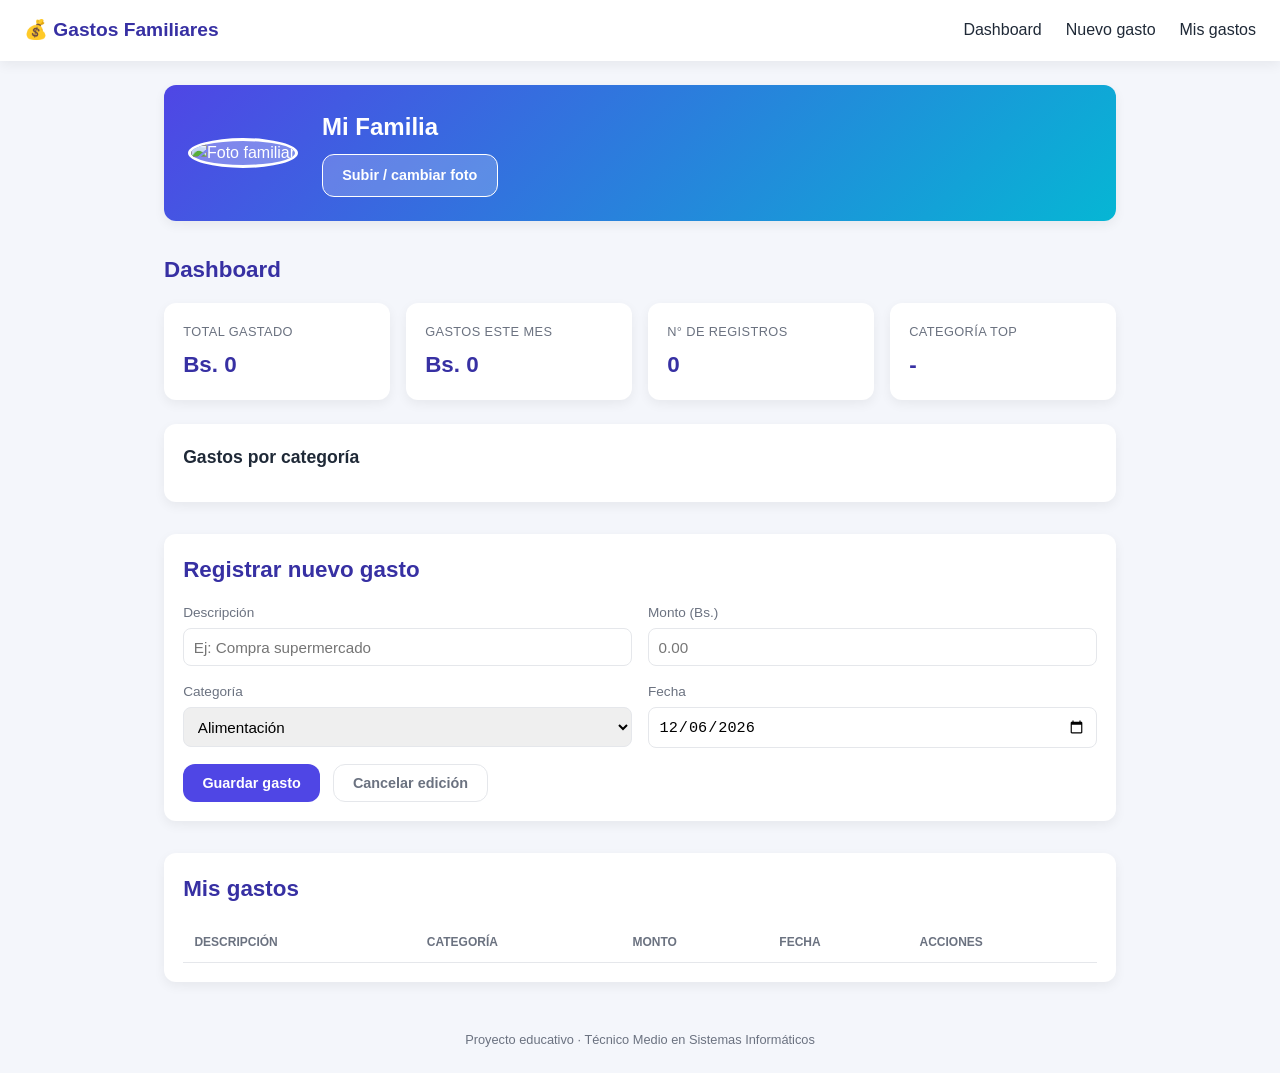
==== index.html @ 069a08f0 "Add files via upload" ====
<!DOCTYPE html>
<html lang="es">
<head>
  <meta charset="UTF-8" />
  <meta name="viewport" content="width=device-width, initial-scale=1.0" />
  <title>Gastos Familiares</title>
  <link rel="stylesheet" href="css/style.css" />
</head>
<body>

  <!-- HEADER -->
  <header class="header">
    <div class="header__left">
      <span class="header__logo">💰 Gastos Familiares</span>
    </div>
    <button class="hamburger" id="hamburgerBtn" aria-label="Abrir menú">
      <span></span>
      <span></span>
      <span></span>
    </button>
    <nav class="nav" id="navMenu">
      <a href="#dashboard" class="nav__link">Dashboard</a>
      <a href="#nuevo-gasto" class="nav__link">Nuevo gasto</a>
      <a href="#lista-gastos" class="nav__link">Mis gastos</a>
    </nav>
  </header>

  <main class="main">

    <!-- SECCIÓN: FOTO FAMILIAR -->
    <section class="familia-card">
      <div class="familia-card__foto">
        <img id="fotoFamiliar" src="" alt="Foto familiar" />
      </div>
      <div class="familia-card__info">
        <h2 id="nombreFamilia">Mi Familia</h2>
        <label class="btn btn--secondary" for="inputFoto">Subir / cambiar foto</label>
        <input type="file" id="inputFoto" accept="image/*" hidden />
      </div>
    </section>

    <!-- DASHBOARD -->
    <section id="dashboard" class="dashboard">
      <h2 class="section-title">Dashboard</h2>

      <div class="stats-grid">
        <div class="stat-card">
          <span class="stat-card__label">Total gastado</span>
          <span class="stat-card__value" id="statTotal">Bs. 0</span>
        </div>
        <div class="stat-card">
          <span class="stat-card__label">Gastos este mes</span>
          <span class="stat-card__value" id="statMes">Bs. 0</span>
        </div>
        <div class="stat-card">
          <span class="stat-card__label">N° de registros</span>
          <span class="stat-card__value" id="statCantidad">0</span>
        </div>
        <div class="stat-card">
          <span class="stat-card__label">Categoría top</span>
          <span class="stat-card__value" id="statCategoriaTop">-</span>
        </div>
      </div>

      <div class="categorias-breakdown">
        <h3 class="section-subtitle">Gastos por categoría</h3>
        <div id="categoriasContainer"></div>
      </div>
    </section>

    <!-- FORMULARIO NUEVO GASTO -->
    <section id="nuevo-gasto" class="form-section">
      <h2 class="section-title">Registrar nuevo gasto</h2>
      <form id="formGasto" class="form-gasto">
        <input type="hidden" id="gastoId" />

        <div class="form-group">
          <label for="descripcion">Descripción</label>
          <input type="text" id="descripcion" required placeholder="Ej: Compra supermercado" />
        </div>

        <div class="form-group">
          <label for="monto">Monto (Bs.)</label>
          <input type="number" id="monto" step="0.01" min="0" required placeholder="0.00" />
        </div>

        <div class="form-group">
          <label for="categoria">Categoría</label>
          <select id="categoria">
            <option value="Alimentación">Alimentación</option>
            <option value="Transporte">Transporte</option>
            <option value="Servicios">Servicios</option>
            <option value="Salud">Salud</option>
            <option value="Educación">Educación</option>
            <option value="Entretenimiento">Entretenimiento</option>
            <option value="Otros">Otros</option>
          </select>
        </div>

        <div class="form-group">
          <label for="fecha">Fecha</label>
          <input type="date" id="fecha" required />
        </div>

        <div class="form-actions">
          <button type="submit" class="btn btn--primary" id="btnGuardar">Guardar gasto</button>
          <button type="button" class="btn btn--ghost" id="btnCancelar" hidden>Cancelar edición</button>
        </div>
      </form>
    </section>

    <!-- LISTA DE GASTOS -->
    <section id="lista-gastos" class="lista-section">
      <h2 class="section-title">Mis gastos</h2>
      <div class="tabla-wrapper">
        <table class="tabla-gastos">
          <thead>
            <tr>
              <th>Descripción</th>
              <th>Categoría</th>
              <th>Monto</th>
              <th>Fecha</th>
              <th>Acciones</th>
            </tr>
          </thead>
          <tbody id="tablaGastosBody">
            <!-- filas generadas por JS -->
          </tbody>
        </table>
      </div>
    </section>

  </main>

  <footer class="footer">
    <p>Proyecto educativo · Técnico Medio en Sistemas Informáticos</p>
  </footer>

  <script src="https://cdn.jsdelivr.net/npm/@supabase/supabase-js@2"></script>
  <script src="js/supabaseClient.js"></script>
  <script src="js/app.js"></script>
</body>
</html>
---- css/style.css ----
/* ================= VARIABLES ================= */
:root {
  --color-bg: #f4f6fb;
  --color-surface: #ffffff;
  --color-primary: #4f46e5;
  --color-primary-dark: #3730a3;
  --color-secondary: #06b6d4;
  --color-text: #1f2937;
  --color-text-light: #6b7280;
  --color-border: #e5e7eb;
  --color-danger: #ef4444;
  --color-success: #10b981;
  --radius: 12px;
  --shadow: 0 4px 12px rgba(0, 0, 0, 0.06);
  --transition: 0.2s ease;
}

* { box-sizing: border-box; margin: 0; padding: 0; }

body {
  font-family: "Segoe UI", Roboto, Arial, sans-serif;
  background: var(--color-bg);
  color: var(--color-text);
  line-height: 1.5;
}

.section-title {
  font-size: 1.4rem;
  margin-bottom: 1rem;
  color: var(--color-primary-dark);
}

.section-subtitle {
  font-size: 1.1rem;
  margin-bottom: 0.8rem;
}

/* ================= HEADER ================= */
.header {
  display: flex;
  align-items: center;
  justify-content: space-between;
  background: var(--color-surface);
  padding: 1rem 1.5rem;
  box-shadow: var(--shadow);
  position: sticky;
  top: 0;
  z-index: 100;
}

.header__logo {
  font-size: 1.2rem;
  font-weight: 700;
  color: var(--color-primary-dark);
}

.nav {
  display: flex;
  gap: 1.5rem;
}

.nav__link {
  text-decoration: none;
  color: var(--color-text);
  font-weight: 500;
  transition: color var(--transition);
}

.nav__link:hover {
  color: var(--color-primary);
}

/* Hamburguesa (oculta en escritorio) */
.hamburger {
  display: none;
  flex-direction: column;
  justify-content: space-between;
  width: 26px;
  height: 20px;
  background: none;
  border: none;
  cursor: pointer;
}

.hamburger span {
  display: block;
  height: 3px;
  width: 100%;
  background: var(--color-text);
  border-radius: 2px;
  transition: transform var(--transition), opacity var(--transition);
}

.hamburger.active span:nth-child(1) { transform: translateY(8px) rotate(45deg); }
.hamburger.active span:nth-child(2) { opacity: 0; }
.hamburger.active span:nth-child(3) { transform: translateY(-9px) rotate(-45deg); }

/* ================= MAIN ================= */
.main {
  max-width: 1000px;
  margin: 0 auto;
  padding: 1.5rem;
  display: flex;
  flex-direction: column;
  gap: 2rem;
}

/* ================= FAMILIA CARD ================= */
.familia-card {
  background: linear-gradient(135deg, var(--color-primary), var(--color-secondary));
  border-radius: var(--radius);
  padding: 1.5rem;
  display: flex;
  align-items: center;
  gap: 1.5rem;
  color: #fff;
  box-shadow: var(--shadow);
}

.familia-card__foto img {
  width: 90px;
  height: 90px;
  border-radius: 50%;
  object-fit: cover;
  background: rgba(255, 255, 255, 0.3);
  border: 3px solid #fff;
}

.familia-card__info h2 {
  margin-bottom: 0.6rem;
}

/* ================= BOTONES ================= */
.btn {
  display: inline-block;
  padding: 0.6rem 1.2rem;
  border-radius: var(--radius);
  border: none;
  cursor: pointer;
  font-weight: 600;
  font-size: 0.9rem;
  transition: transform var(--transition), background var(--transition);
}

.btn:hover { transform: translateY(-1px); }

.btn--primary {
  background: var(--color-primary);
  color: #fff;
}

.btn--primary:hover { background: var(--color-primary-dark); }

.btn--secondary {
  background: rgba(255, 255, 255, 0.2);
  color: #fff;
  border: 1px solid #fff;
}

.btn--ghost {
  background: transparent;
  color: var(--color-text-light);
  border: 1px solid var(--color-border);
}

.btn--small {
  padding: 0.35rem 0.7rem;
  font-size: 0.8rem;
}

.btn--edit { background: var(--color-secondary); color: #fff; }
.btn--delete { background: var(--color-danger); color: #fff; }

/* ================= STATS GRID ================= */
.stats-grid {
  display: grid;
  grid-template-columns: repeat(4, 1fr);
  gap: 1rem;
  margin-bottom: 1.5rem;
}

.stat-card {
  background: var(--color-surface);
  border-radius: var(--radius);
  box-shadow: var(--shadow);
  padding: 1.2rem;
  display: flex;
  flex-direction: column;
  gap: 0.4rem;
}

.stat-card__label {
  font-size: 0.8rem;
  color: var(--color-text-light);
  text-transform: uppercase;
  letter-spacing: 0.03em;
}

.stat-card__value {
  font-size: 1.4rem;
  font-weight: 700;
  color: var(--color-primary-dark);
}

/* ================= CATEGORIAS BREAKDOWN ================= */
.categorias-breakdown {
  background: var(--color-surface);
  border-radius: var(--radius);
  padding: 1.2rem;
  box-shadow: var(--shadow);
}

.categoria-bar {
  margin-bottom: 0.9rem;
}

.categoria-bar__label {
  display: flex;
  justify-content: space-between;
  font-size: 0.85rem;
  margin-bottom: 0.3rem;
  color: var(--color-text-light);
}

.categoria-bar__track {
  background: var(--color-bg);
  border-radius: 20px;
  overflow: hidden;
  height: 10px;
}

.categoria-bar__fill {
  height: 100%;
  background: linear-gradient(90deg, var(--color-primary), var(--color-secondary));
  border-radius: 20px;
  transition: width 0.4s ease;
}

/* ================= FORMULARIO ================= */
.form-section,
.lista-section {
  background: var(--color-surface);
  border-radius: var(--radius);
  padding: 1.2rem;
  box-shadow: var(--shadow);
}

.form-gasto {
  display: grid;
  grid-template-columns: repeat(2, 1fr);
  gap: 1rem;
}

.form-group {
  display: flex;
  flex-direction: column;
  gap: 0.3rem;
}

.form-group label {
  font-size: 0.85rem;
  color: var(--color-text-light);
}

.form-group input,
.form-group select {
  padding: 0.6rem;
  border: 1px solid var(--color-border);
  border-radius: 8px;
  font-size: 0.95rem;
}

.form-actions {
  grid-column: 1 / -1;
  display: flex;
  gap: 0.8rem;
}

/* ================= TABLA ================= */
.tabla-wrapper {
  overflow-x: auto;
}

.tabla-gastos {
  width: 100%;
  border-collapse: collapse;
}

.tabla-gastos th,
.tabla-gastos td {
  text-align: left;
  padding: 0.7rem;
  border-bottom: 1px solid var(--color-border);
  font-size: 0.9rem;
}

.tabla-gastos th {
  color: var(--color-text-light);
  text-transform: uppercase;
  font-size: 0.75rem;
}

.tabla-gastos td .acciones {
  display: flex;
  gap: 0.4rem;
}

/* ================= FOOTER ================= */
.footer {
  text-align: center;
  padding: 1.5rem;
  color: var(--color-text-light);
  font-size: 0.8rem;
}

/* ================= RESPONSIVE ================= */
@media (max-width: 768px) {
  .hamburger {
    display: flex;
  }

  .nav {
    position: absolute;
    top: 100%;
    left: 0;
    right: 0;
    background: var(--color-surface);
    flex-direction: column;
    gap: 0;
    max-height: 0;
    overflow: hidden;
    transition: max-height var(--transition);
    box-shadow: var(--shadow);
  }

  .nav.active {
    max-height: 300px;
  }

  .nav__link {
    padding: 1rem 1.5rem;
    border-bottom: 1px solid var(--color-border);
  }

  .stats-grid {
    grid-template-columns: repeat(2, 1fr);
  }

  .form-gasto {
    grid-template-columns: 1fr;
  }

  .familia-card {
    flex-direction: column;
    text-align: center;
  }

  /* Tabla -> tarjetas en móvil */
  .tabla-gastos thead {
    display: none;
  }

  .tabla-gastos, .tabla-gastos tbody, .tabla-gastos tr, .tabla-gastos td {
    display: block;
    width: 100%;
  }

  .tabla-gastos tr {
    margin-bottom: 1rem;
    border: 1px solid var(--color-border);
    border-radius: var(--radius);
    padding: 0.6rem;
  }

  .tabla-gastos td {
    border: none;
    padding: 0.4rem 0.2rem;
  }

  .tabla-gastos td::before {
    content: attr(data-label);
    font-weight: 600;
    color: var(--color-text-light);
    display: inline-block;
    width: 110px;
  }
}

@media (max-width: 480px) {
  .stats-grid {
    grid-template-columns: 1fr;
  }
}
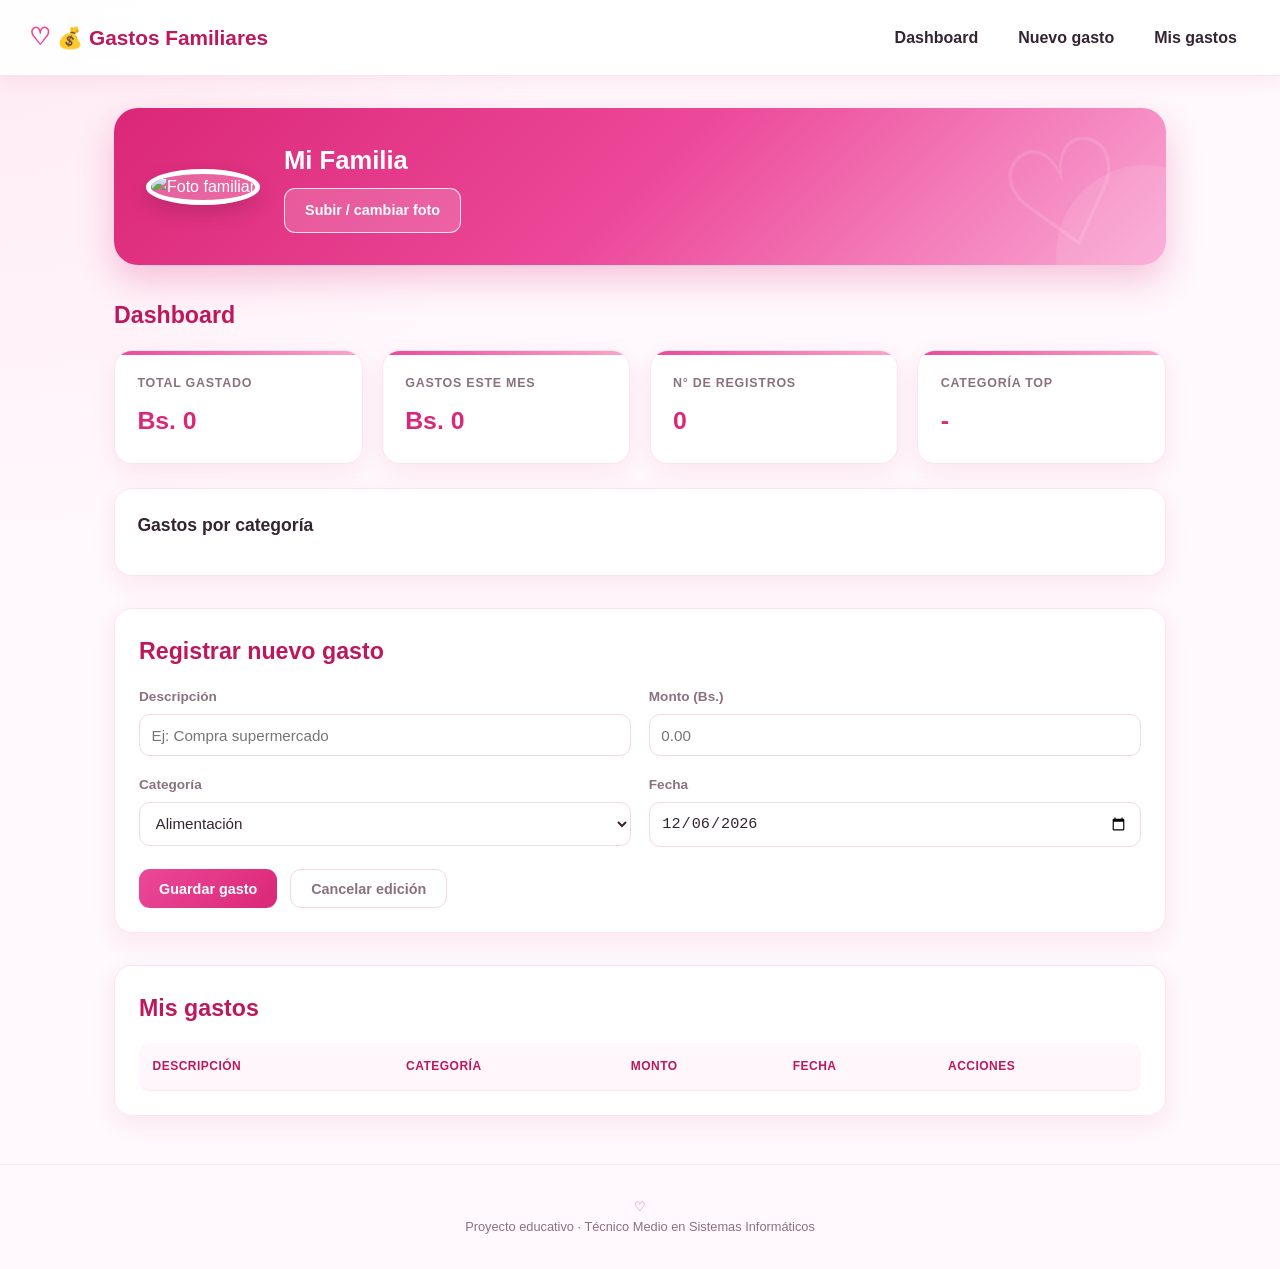
==== commit 1d850964: "Add files via upload segunda parte: toasts, auth y RLS" ====
--- a/index.html
+++ b/index.html
@@ -136,8 +136,10 @@
     <p>Proyecto educativo · Técnico Medio en Sistemas Informáticos</p>
   </footer>
 
-  <script src="https://cdn.jsdelivr.net/npm/@supabase/supabase-js@2"></script>
-  <script src="js/supabaseClient.js"></script>
-  <script src="js/app.js"></script>
+ <script src="https://cdn.jsdelivr.net/npm/@supabase/supabase-js@2"></script>
+<script src="js/supabaseClient.js"></script>
+<script src="js/toast.js"></script>
+<script src="js/auth.js"></script>
+<script src="js/app.js"></script> 
 </body>
 </html>
--- a/css/style.css
+++ b/css/style.css
@@ -1,335 +1,810 @@
-/* ================= VARIABLES ================= */
+/* =====================================================
+   💗 GASTOS FAMILIARES — ESTILO ROSA MODERNO
+   ===================================================== */
+
 :root {
-  --color-bg: #f4f6fb;
+  --pink-50: #fff7fb;
+  --pink-100: #ffe4f0;
+  --pink-200: #ffc9df;
+  --pink-300: #f9a8c9;
+  --pink-400: #f472a8;
+  --pink-500: #ec4899;
+  --pink-600: #db2777;
+  --pink-700: #be185d;
+
+  --color-bg: #fff8fc;
   --color-surface: #ffffff;
-  --color-primary: #4f46e5;
-  --color-primary-dark: #3730a3;
-  --color-secondary: #06b6d4;
-  --color-text: #1f2937;
-  --color-text-light: #6b7280;
-  --color-border: #e5e7eb;
-  --color-danger: #ef4444;
-  --color-success: #10b981;
-  --radius: 12px;
-  --shadow: 0 4px 12px rgba(0, 0, 0, 0.06);
-  --transition: 0.2s ease;
-}
-
-* { box-sizing: border-box; margin: 0; padding: 0; }
+  --color-primary: #ec4899;
+  --color-primary-dark: #be185d;
+  --color-secondary: #f9a8c9;
+
+  --color-text: #352431;
+  --color-text-light: #8b7180;
+  --color-border: #f5d7e5;
+
+  --color-danger: #ef476f;
+  --color-success: #22c55e;
+
+  --radius: 18px;
+  --shadow: 0 8px 25px rgba(190, 24, 93, 0.08);
+  --shadow-hover: 0 14px 30px rgba(190, 24, 93, 0.14);
+
+  --transition: 0.25s ease;
+}
+
+
+/* =====================================================
+   RESET
+   ===================================================== */
+
+* {
+  box-sizing: border-box;
+  margin: 0;
+  padding: 0;
+}
+
+html {
+  scroll-behavior: smooth;
+}
 
 body {
   font-family: "Segoe UI", Roboto, Arial, sans-serif;
-  background: var(--color-bg);
+  background:
+    radial-gradient(circle at top left, #ffeaf3 0, transparent 30%),
+    var(--color-bg);
   color: var(--color-text);
-  line-height: 1.5;
-}
+  line-height: 1.6;
+}
+
+
+/* =====================================================
+   TITULOS
+   ===================================================== */
 
 .section-title {
-  font-size: 1.4rem;
+  font-size: 1.45rem;
   margin-bottom: 1rem;
   color: var(--color-primary-dark);
+  font-weight: 800;
 }
 
 .section-subtitle {
   font-size: 1.1rem;
   margin-bottom: 0.8rem;
-}
-
-/* ================= HEADER ================= */
+  font-weight: 700;
+}
+
+
+/* =====================================================
+   HEADER
+   ===================================================== */
+
 .header {
   display: flex;
   align-items: center;
   justify-content: space-between;
-  background: var(--color-surface);
-  padding: 1rem 1.5rem;
-  box-shadow: var(--shadow);
+
+  background: rgba(255, 255, 255, 0.95);
+  backdrop-filter: blur(10px);
+
+  padding: 1rem 1.8rem;
+
+  box-shadow: 0 4px 20px rgba(190, 24, 93, 0.08);
+
+  border-bottom: 1px solid var(--pink-100);
+
   position: sticky;
   top: 0;
   z-index: 100;
 }
 
 .header__logo {
-  font-size: 1.2rem;
-  font-weight: 700;
+  font-size: 1.3rem;
+  font-weight: 800;
   color: var(--color-primary-dark);
-}
+
+  display: flex;
+  align-items: center;
+  gap: 0.4rem;
+}
+
+.header__logo::before {
+  content: "♡";
+  font-size: 1.5rem;
+  color: var(--pink-500);
+}
+
+
+/* =====================================================
+   NAVEGACION
+   ===================================================== */
 
 .nav {
   display: flex;
-  gap: 1.5rem;
+  gap: 0.7rem;
 }
 
 .nav__link {
   text-decoration: none;
   color: var(--color-text);
-  font-weight: 500;
-  transition: color var(--transition);
+
+  font-weight: 600;
+
+  padding: 0.55rem 0.9rem;
+  border-radius: 10px;
+
+  transition: all var(--transition);
 }
 
 .nav__link:hover {
-  color: var(--color-primary);
-}
-
-/* Hamburguesa (oculta en escritorio) */
+  background: var(--pink-100);
+  color: var(--pink-600);
+  transform: translateY(-2px);
+}
+
+
+/* =====================================================
+   MENU HAMBURGUESA
+   ===================================================== */
+
 .hamburger {
   display: none;
+
   flex-direction: column;
   justify-content: space-between;
-  width: 26px;
-  height: 20px;
+
+  width: 28px;
+  height: 21px;
+
   background: none;
   border: none;
+
   cursor: pointer;
 }
 
 .hamburger span {
   display: block;
+
   height: 3px;
   width: 100%;
-  background: var(--color-text);
-  border-radius: 2px;
-  transition: transform var(--transition), opacity var(--transition);
-}
-
-.hamburger.active span:nth-child(1) { transform: translateY(8px) rotate(45deg); }
-.hamburger.active span:nth-child(2) { opacity: 0; }
-.hamburger.active span:nth-child(3) { transform: translateY(-9px) rotate(-45deg); }
-
-/* ================= MAIN ================= */
+
+  background: var(--pink-600);
+
+  border-radius: 5px;
+
+  transition: all var(--transition);
+}
+
+.hamburger.active span:nth-child(1) {
+  transform: translateY(9px) rotate(45deg);
+}
+
+.hamburger.active span:nth-child(2) {
+  opacity: 0;
+}
+
+.hamburger.active span:nth-child(3) {
+  transform: translateY(-9px) rotate(-45deg);
+}
+
+
+/* =====================================================
+   MAIN
+   ===================================================== */
+
 .main {
-  max-width: 1000px;
+  max-width: 1100px;
+
   margin: 0 auto;
-  padding: 1.5rem;
+
+  padding: 2rem 1.5rem;
+
   display: flex;
   flex-direction: column;
+
   gap: 2rem;
 }
 
-/* ================= FAMILIA CARD ================= */
+
+/* =====================================================
+   TARJETA DE FAMILIA
+   ===================================================== */
+
 .familia-card {
-  background: linear-gradient(135deg, var(--color-primary), var(--color-secondary));
-  border-radius: var(--radius);
-  padding: 1.5rem;
+  position: relative;
+  overflow: hidden;
+
+  background:
+    linear-gradient(
+      135deg,
+      #db2777,
+      #ec4899,
+      #f9a8d4
+    );
+
+  border-radius: 24px;
+
+  padding: 2rem;
+
   display: flex;
   align-items: center;
+
   gap: 1.5rem;
-  color: #fff;
-  box-shadow: var(--shadow);
+
+  color: white;
+
+  box-shadow:
+    0 15px 35px rgba(219, 39, 119, 0.25);
+}
+
+
+/* decoración */
+
+.familia-card::before {
+  content: "♡";
+
+  position: absolute;
+
+  right: 35px;
+  top: -25px;
+
+  font-size: 9rem;
+
+  color: rgba(255,255,255,0.12);
+
+  transform: rotate(-15deg);
+}
+
+.familia-card::after {
+  content: "";
+
+  position: absolute;
+
+  width: 180px;
+  height: 180px;
+
+  right: -70px;
+  bottom: -80px;
+
+  background: rgba(255,255,255,0.1);
+
+  border-radius: 50%;
+}
+
+
+.familia-card__foto {
+  position: relative;
+  z-index: 2;
 }
 
 .familia-card__foto img {
-  width: 90px;
-  height: 90px;
+  width: 105px;
+  height: 105px;
+
   border-radius: 50%;
+
   object-fit: cover;
-  background: rgba(255, 255, 255, 0.3);
-  border: 3px solid #fff;
+
+  background: rgba(255,255,255,0.25);
+
+  border: 5px solid white;
+
+  box-shadow: 0 8px 20px rgba(0,0,0,0.15);
+}
+
+.familia-card__info {
+  position: relative;
+  z-index: 2;
 }
 
 .familia-card__info h2 {
-  margin-bottom: 0.6rem;
-}
-
-/* ================= BOTONES ================= */
+  margin-bottom: 0.4rem;
+
+  font-size: 1.6rem;
+}
+
+.familia-card__info p {
+  opacity: 0.9;
+}
+
+
+/* =====================================================
+   BOTONES
+   ===================================================== */
+
 .btn {
   display: inline-block;
-  padding: 0.6rem 1.2rem;
-  border-radius: var(--radius);
+
+  padding: 0.65rem 1.25rem;
+
+  border-radius: 11px;
+
   border: none;
+
   cursor: pointer;
-  font-weight: 600;
+
+  font-weight: 700;
+
   font-size: 0.9rem;
-  transition: transform var(--transition), background var(--transition);
-}
-
-.btn:hover { transform: translateY(-1px); }
+
+  transition: all var(--transition);
+}
+
+.btn:hover {
+  transform: translateY(-3px);
+
+  box-shadow: 0 6px 15px rgba(0,0,0,0.12);
+}
+
+.btn:active {
+  transform: translateY(0);
+}
 
 .btn--primary {
-  background: var(--color-primary);
-  color: #fff;
-}
-
-.btn--primary:hover { background: var(--color-primary-dark); }
+  background: linear-gradient(
+    135deg,
+    var(--pink-500),
+    var(--pink-600)
+  );
+
+  color: white;
+}
+
+.btn--primary:hover {
+  background: linear-gradient(
+    135deg,
+    var(--pink-600),
+    var(--pink-700)
+  );
+}
 
 .btn--secondary {
-  background: rgba(255, 255, 255, 0.2);
-  color: #fff;
-  border: 1px solid #fff;
+  background: rgba(255,255,255,0.18);
+
+  color: white;
+
+  border: 1px solid rgba(255,255,255,0.8);
 }
 
 .btn--ghost {
-  background: transparent;
+  background: white;
+
   color: var(--color-text-light);
+
   border: 1px solid var(--color-border);
 }
 
+.btn--ghost:hover {
+  color: var(--pink-600);
+
+  border-color: var(--pink-300);
+
+  background: var(--pink-50);
+}
+
 .btn--small {
-  padding: 0.35rem 0.7rem;
+  padding: 0.4rem 0.75rem;
+
   font-size: 0.8rem;
 }
 
-.btn--edit { background: var(--color-secondary); color: #fff; }
-.btn--delete { background: var(--color-danger); color: #fff; }
-
-/* ================= STATS GRID ================= */
+.btn--edit {
+  background: #f9a8d4;
+  color: #831843;
+}
+
+.btn--delete {
+  background: var(--color-danger);
+  color: white;
+}
+
+
+/* =====================================================
+   ESTADISTICAS
+   ===================================================== */
+
 .stats-grid {
   display: grid;
+
   grid-template-columns: repeat(4, 1fr);
-  gap: 1rem;
+
+  gap: 1.2rem;
+
   margin-bottom: 1.5rem;
 }
 
 .stat-card {
-  background: var(--color-surface);
+  position: relative;
+
+  background: white;
+
   border-radius: var(--radius);
+
   box-shadow: var(--shadow);
-  padding: 1.2rem;
+
+  padding: 1.4rem;
+
   display: flex;
+
   flex-direction: column;
-  gap: 0.4rem;
+
+  gap: 0.45rem;
+
+  border: 1px solid var(--pink-100);
+
+  overflow: hidden;
+
+  transition: all var(--transition);
+}
+
+.stat-card:hover {
+  transform: translateY(-6px);
+
+  box-shadow: var(--shadow-hover);
+
+  border-color: var(--pink-200);
+}
+
+
+/* línea rosa superior */
+
+.stat-card::before {
+  content: "";
+
+  position: absolute;
+
+  top: 0;
+  left: 0;
+
+  width: 100%;
+  height: 4px;
+
+  background: linear-gradient(
+    90deg,
+    var(--pink-500),
+    var(--pink-300)
+  );
 }
 
 .stat-card__label {
-  font-size: 0.8rem;
+  font-size: 0.78rem;
+
   color: var(--color-text-light);
+
   text-transform: uppercase;
-  letter-spacing: 0.03em;
+
+  letter-spacing: 0.06em;
+
+  font-weight: 700;
 }
 
 .stat-card__value {
-  font-size: 1.4rem;
-  font-weight: 700;
-  color: var(--color-primary-dark);
-}
-
-/* ================= CATEGORIAS BREAKDOWN ================= */
+  font-size: 1.55rem;
+
+  font-weight: 800;
+
+  color: var(--pink-600);
+}
+
+
+/* =====================================================
+   CATEGORIAS
+   ===================================================== */
+
 .categorias-breakdown {
-  background: var(--color-surface);
+  background: white;
+
   border-radius: var(--radius);
-  padding: 1.2rem;
+
+  padding: 1.4rem;
+
   box-shadow: var(--shadow);
+
+  border: 1px solid var(--pink-100);
 }
 
 .categoria-bar {
-  margin-bottom: 0.9rem;
+  margin-bottom: 1.1rem;
 }
 
 .categoria-bar__label {
   display: flex;
+
   justify-content: space-between;
+
   font-size: 0.85rem;
-  margin-bottom: 0.3rem;
+
+  margin-bottom: 0.4rem;
+
   color: var(--color-text-light);
+
+  font-weight: 600;
 }
 
 .categoria-bar__track {
-  background: var(--color-bg);
+  background: var(--pink-100);
+
   border-radius: 20px;
+
   overflow: hidden;
-  height: 10px;
+
+  height: 12px;
 }
 
 .categoria-bar__fill {
   height: 100%;
-  background: linear-gradient(90deg, var(--color-primary), var(--color-secondary));
+
+  background:
+    linear-gradient(
+      90deg,
+      var(--pink-600),
+      var(--pink-300)
+    );
+
   border-radius: 20px;
-  transition: width 0.4s ease;
-}
-
-/* ================= FORMULARIO ================= */
+
+  transition: width 0.5s ease;
+}
+
+
+/* =====================================================
+   FORMULARIO
+   ===================================================== */
+
 .form-section,
 .lista-section {
-  background: var(--color-surface);
+  background: white;
+
   border-radius: var(--radius);
-  padding: 1.2rem;
+
+  padding: 1.5rem;
+
   box-shadow: var(--shadow);
+
+  border: 1px solid var(--pink-100);
 }
 
 .form-gasto {
   display: grid;
+
   grid-template-columns: repeat(2, 1fr);
-  gap: 1rem;
+
+  gap: 1.1rem;
 }
 
 .form-group {
   display: flex;
+
   flex-direction: column;
-  gap: 0.3rem;
+
+  gap: 0.4rem;
 }
 
 .form-group label {
   font-size: 0.85rem;
+
   color: var(--color-text-light);
+
+  font-weight: 700;
 }
 
 .form-group input,
 .form-group select {
-  padding: 0.6rem;
+  padding: 0.72rem;
+
   border: 1px solid var(--color-border);
-  border-radius: 8px;
+
+  border-radius: 11px;
+
   font-size: 0.95rem;
+
+  color: var(--color-text);
+
+  background: #fff;
+
+  outline: none;
+
+  transition: all var(--transition);
+}
+
+.form-group input:hover,
+.form-group select:hover {
+  border-color: var(--pink-300);
+}
+
+.form-group input:focus,
+.form-group select:focus {
+  border-color: var(--pink-500);
+
+  box-shadow:
+    0 0 0 4px rgba(236,72,153,0.12);
 }
 
 .form-actions {
   grid-column: 1 / -1;
+
   display: flex;
+
   gap: 0.8rem;
-}
-
-/* ================= TABLA ================= */
+
+  padding-top: 0.3rem;
+}
+
+
+/* =====================================================
+   TABLA
+   ===================================================== */
+
 .tabla-wrapper {
   overflow-x: auto;
 }
 
 .tabla-gastos {
   width: 100%;
-  border-collapse: collapse;
+
+  border-collapse: separate;
+
+  border-spacing: 0;
 }
 
 .tabla-gastos th,
 .tabla-gastos td {
   text-align: left;
-  padding: 0.7rem;
-  border-bottom: 1px solid var(--color-border);
+
+  padding: 0.85rem;
+
+  border-bottom: 1px solid var(--pink-100);
+
   font-size: 0.9rem;
 }
 
 .tabla-gastos th {
-  color: var(--color-text-light);
+  color: var(--pink-700);
+
   text-transform: uppercase;
+
   font-size: 0.75rem;
+
+  background: var(--pink-50);
+
+  letter-spacing: 0.04em;
+}
+
+.tabla-gastos th:first-child {
+  border-radius: 10px 0 0 10px;
+}
+
+.tabla-gastos th:last-child {
+  border-radius: 0 10px 10px 0;
+}
+
+.tabla-gastos tbody tr {
+  transition: all var(--transition);
+}
+
+.tabla-gastos tbody tr:hover {
+  background: #fff5fa;
+
+  transform: scale(1.005);
 }
 
 .tabla-gastos td .acciones {
   display: flex;
+
   gap: 0.4rem;
 }
 
-/* ================= FOOTER ================= */
+
+/* =====================================================
+   FOOTER
+   ===================================================== */
+
 .footer {
   text-align: center;
-  padding: 1.5rem;
+
+  padding: 2rem;
+
   color: var(--color-text-light);
+
   font-size: 0.8rem;
-}
-
-/* ================= RESPONSIVE ================= */
+
+  border-top: 1px solid var(--pink-100);
+
+  margin-top: 1rem;
+}
+
+.footer::before {
+  content: "♡ ";
+
+  color: var(--pink-500);
+}
+
+
+/* =====================================================
+   TOAST / NOTIFICACIONES
+   ===================================================== */
+
+.toast {
+  position: fixed;
+
+  bottom: 25px;
+  right: 25px;
+
+  padding: 0.9rem 1.3rem;
+
+  border-radius: 12px;
+
+  color: white;
+
+  font-size: 0.9rem;
+
+  animation: subir 0.3s ease;
+
+  z-index: 999;
+
+  box-shadow: 0 10px 25px rgba(0,0,0,0.15);
+}
+
+.toast--exito {
+  background: linear-gradient(
+    135deg,
+    #22c55e,
+    #16a34a
+  );
+}
+
+.toast--error {
+  background: linear-gradient(
+    135deg,
+    #f43f5e,
+    #e11d48
+  );
+}
+
+@keyframes subir {
+  from {
+    opacity: 0;
+
+    transform: translateY(15px);
+  }
+
+  to {
+    opacity: 1;
+
+    transform: translateY(0);
+  }
+}
+
+
+/* =====================================================
+   RESPONSIVE — TABLET
+   ===================================================== */
+
 @media (max-width: 768px) {
+
   .hamburger {
     display: flex;
   }
 
   .nav {
     position: absolute;
+
     top: 100%;
     left: 0;
     right: 0;
-    background: var(--color-surface);
+
+    background: white;
+
     flex-direction: column;
+
     gap: 0;
+
     max-height: 0;
+
     overflow: hidden;
+
     transition: max-height var(--transition);
+
     box-shadow: var(--shadow);
   }
 
@@ -339,7 +814,8 @@
 
   .nav__link {
     padding: 1rem 1.5rem;
-    border-bottom: 1px solid var(--color-border);
+
+    border-bottom: 1px solid var(--pink-100);
   }
 
   .stats-grid {
@@ -352,42 +828,110 @@
 
   .familia-card {
     flex-direction: column;
+
     text-align: center;
   }
 
-  /* Tabla -> tarjetas en móvil */
+  /* TABLA EN TARJETAS */
+
   .tabla-gastos thead {
     display: none;
   }
 
-  .tabla-gastos, .tabla-gastos tbody, .tabla-gastos tr, .tabla-gastos td {
+  .tabla-gastos,
+  .tabla-gastos tbody,
+  .tabla-gastos tr,
+  .tabla-gastos td {
     display: block;
+
     width: 100%;
   }
 
   .tabla-gastos tr {
     margin-bottom: 1rem;
-    border: 1px solid var(--color-border);
+
+    border: 1px solid var(--pink-100);
+
     border-radius: var(--radius);
-    padding: 0.6rem;
+
+    padding: 0.7rem;
+
+    background: white;
+
+    box-shadow: var(--shadow);
   }
 
   .tabla-gastos td {
     border: none;
+
     padding: 0.4rem 0.2rem;
   }
 
   .tabla-gastos td::before {
     content: attr(data-label);
-    font-weight: 600;
-    color: var(--color-text-light);
+
+    font-weight: 700;
+
+    color: var(--pink-600);
+
     display: inline-block;
+
     width: 110px;
   }
 }
 
+
+/* =====================================================
+   RESPONSIVE — CELULAR
+   ===================================================== */
+
 @media (max-width: 480px) {
+
+  .header {
+    padding: 0.9rem 1rem;
+  }
+
+  .main {
+    padding: 1.2rem 1rem;
+
+    gap: 1.4rem;
+  }
+
   .stats-grid {
     grid-template-columns: 1fr;
   }
-}
+
+  .familia-card {
+    padding: 1.5rem;
+  }
+
+  .familia-card__foto img {
+    width: 90px;
+
+    height: 90px;
+  }
+
+  .form-section,
+  .lista-section,
+  .categorias-breakdown {
+    padding: 1.1rem;
+  }
+
+  .form-actions {
+    flex-direction: column;
+  }
+
+  .form-actions .btn {
+    width: 100%;
+  }
+
+  .toast {
+    left: 15px;
+
+    right: 15px;
+
+    bottom: 15px;
+
+    text-align: center;
+  }
+}
